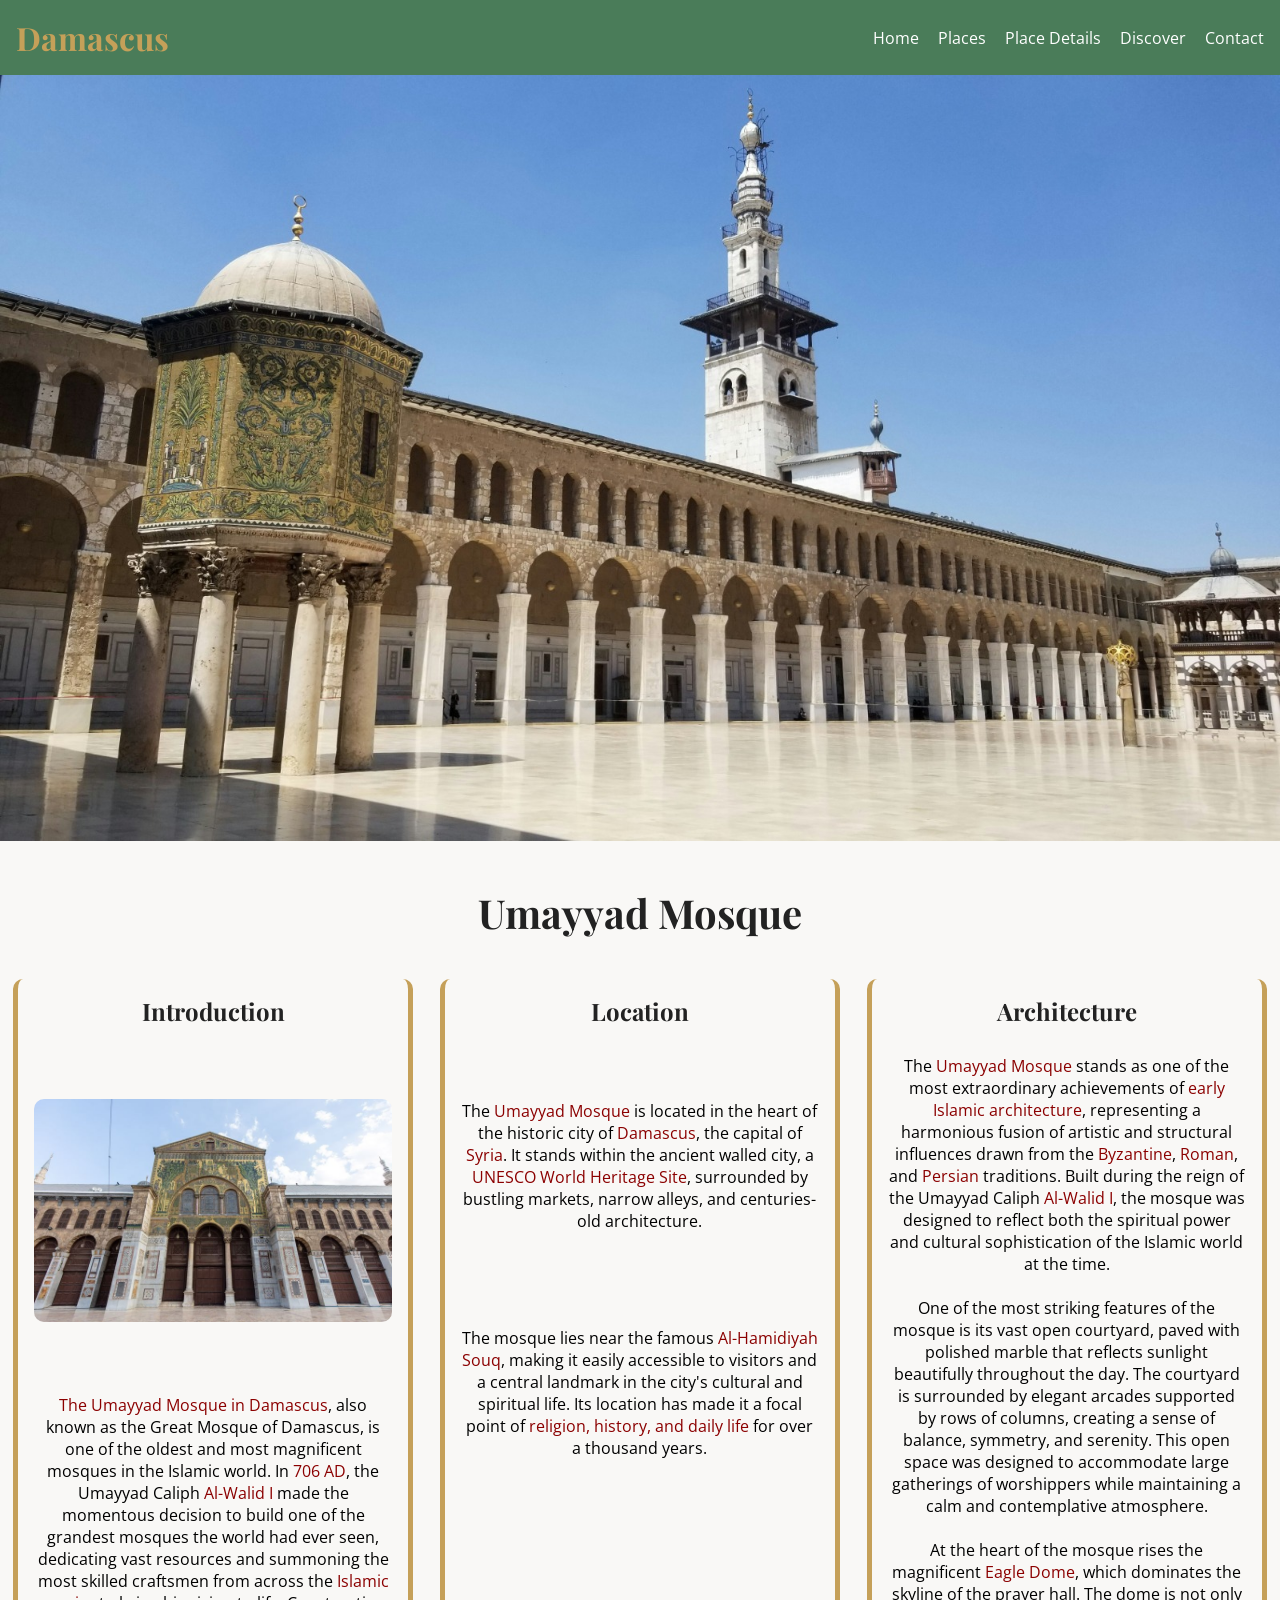
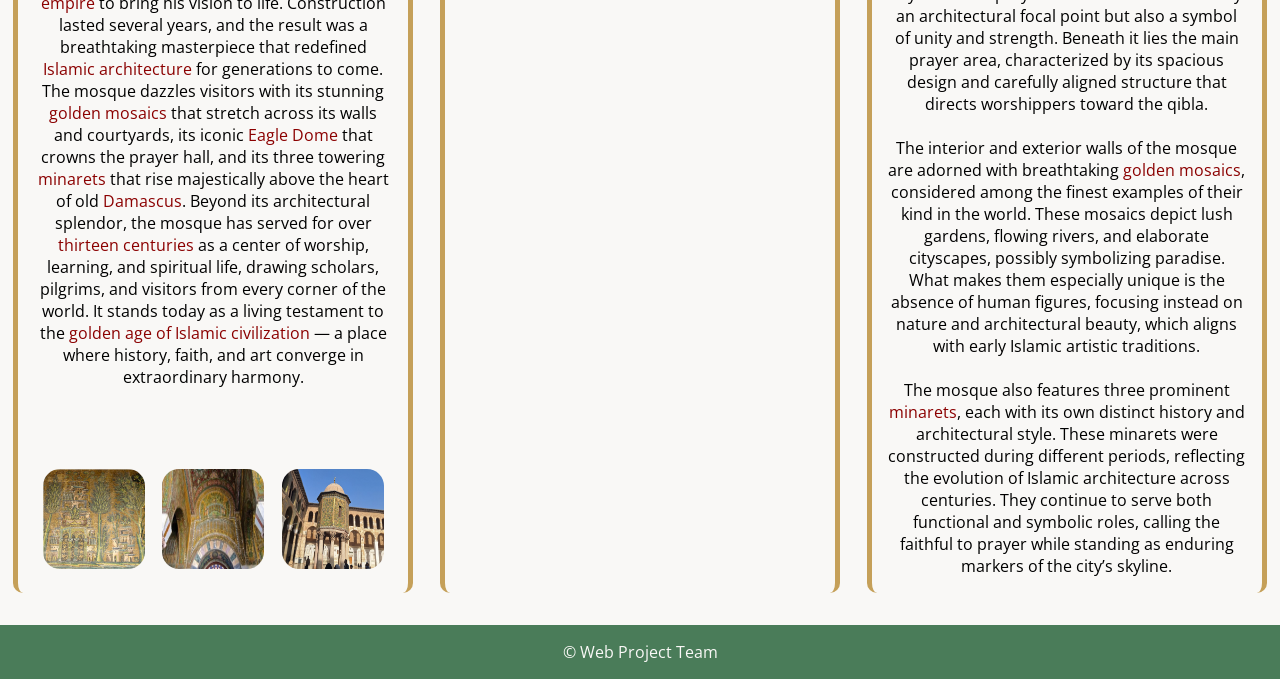
==== details.html @ 75261a39 "adding detalis" ====
<!DOCTYPE html>
<html lang="en">

<head>
    <meta charset="UTF-8">
    <meta name="viewport" content="width=device-width, initial-scale=1.0">
    <link rel="stylesheet" href="./style/details.css">
    <link rel="stylesheet" href="./style/header-footer.css">

    <title>Umayyad mosque</title>
</head>

<body>
   
    <header>
        <h1 id="logo">Damascus</h1>
        <nav>
            <a href="home.html">Home</a>
            <a href="places.html">Places</a>
            <a href="#">Place Details</a>
            <a href="discover.html">Discover</a>
            <a href="">Contact</a>
        </nav>
    </header>
    
    
    <main>
        <div class="big-img">
        <img src="./assets/umayyad p2.jpg" >
        <h1 class="main-name">Umayyad Mosque</h1>
    </div>
        
        <div class="cards">
            <div class="card">
                <h2>Introduction</h2><br>

                
                <img src="./assets/mosaics p1.jpg"><br>

                <p>
                    <span class="highlighted-text">The Umayyad Mosque in Damascus</span>, also known as the Great Mosque
                    of Damascus, is one of the oldest and most magnificent mosques in the Islamic world. In <span
                        class="highlighted-text">706 AD</span>, the Umayyad Caliph <span
                        class="highlighted-text">Al-Walid I</span> made the momentous decision to build one of the
                    grandest mosques the world had ever seen, dedicating vast resources and summoning the most skilled
                    craftsmen from across the <span class="highlighted-text">Islamic empire</span> to bring his vision
                    to life. Construction lasted several years, and the result was a breathtaking masterpiece that
                    redefined <span class="highlighted-text">Islamic architecture</span> for generations to come. The
                    mosque dazzles visitors with its stunning <span class="highlighted-text">golden mosaics</span> that
                    stretch across its walls and courtyards, its iconic <span class="highlighted-text">Eagle Dome</span>
                    that crowns the prayer hall, and its three towering <span class="highlighted-text">minarets</span>
                    that rise majestically above the heart of old <span class="highlighted-text">Damascus</span>. Beyond
                    its architectural splendor, the mosque has served for over <span class="highlighted-text">thirteen
                        centuries</span> as a center of worship, learning, and spiritual life, drawing scholars,
                    pilgrims, and visitors from every corner of the world. It stands today as a living testament to the
                    <span class="highlighted-text">golden age of Islamic civilization</span> — a place where history,
                    faith, and art converge in extraordinary harmony.
                </p><br>


                <div class="examples-images">
                    <img src="./assets/mosaics p2.jpg">
                    <img src="./assets/mosaics p3.jpg">
                    <img src="./assets/Eagle Dome.jpg">
                </div>
            </div>
            <div class="card">
    <h2>Location</h2><br>



    <p>
        The <span class="highlighted-text">Umayyad Mosque</span> is located in the heart of the historic city of 
        <span class="highlighted-text">Damascus</span>, the capital of <span class="highlighted-text">Syria</span>. 
        It stands within the ancient walled city, a <span class="highlighted-text">UNESCO World Heritage Site</span>, 
        surrounded by bustling markets, narrow alleys, and centuries-old architecture.
         </p><br><br><p>
        The mosque lies near the famous <span class="highlighted-text">Al-Hamidiyah Souq</span>, making it easily 
        accessible to visitors and a central landmark in the city's cultural and spiritual life. Its location has 
        made it a focal point of <span class="highlighted-text">religion, history, and daily life</span> for over a 
        thousand years.</p>
   
       <br> <div>
        <iframe class="map-container"
            src="https://www.google.com/maps?q=Umayyad+Mosque+Damascus&output=embed"
            allowfullscreen="" 
            loading="lazy">
        </iframe>
    </div>
</div>
<div class="card">
    <h2>Architecture</h2><br>

    <p>
        The <span class="highlighted-text">Umayyad Mosque</span> stands as one of the most extraordinary achievements 
        of <span class="highlighted-text">early Islamic architecture</span>, representing a harmonious fusion of 
        artistic and structural influences drawn from the <span class="highlighted-text">Byzantine</span>, 
        <span class="highlighted-text">Roman</span>, and <span class="highlighted-text">Persian</span> traditions. 
        Built during the reign of the Umayyad Caliph <span class="highlighted-text">Al-Walid I</span>, the mosque 
        was designed to reflect both the spiritual power and cultural sophistication of the Islamic world at the time.
        <br><br>
       
        One of the most striking features of the mosque is its vast open courtyard, paved with polished marble that 
        reflects sunlight beautifully throughout the day. The courtyard is surrounded by elegant arcades supported by 
        rows of columns, creating a sense of balance, symmetry, and serenity. This open space was designed to 
        accommodate large gatherings of worshippers while maintaining a calm and contemplative atmosphere.
        <br><br>
        At the heart of the mosque rises the magnificent <span class="highlighted-text">Eagle Dome</span>, which 
        dominates the skyline of the prayer hall. The dome is not only an architectural focal point but also a symbol 
        of unity and strength. Beneath it lies the main prayer area, characterized by its spacious design and 
        carefully aligned structure that directs worshippers toward the qibla.
        <br><br>
        The interior and exterior walls of the mosque are adorned with breathtaking 
        <span class="highlighted-text">golden mosaics</span>, considered among the finest examples of their kind in 
        the world. These mosaics depict lush gardens, flowing rivers, and elaborate cityscapes, possibly symbolizing 
        paradise. What makes them especially unique is the absence of human figures, focusing instead on nature and 
        architectural beauty, which aligns with early Islamic artistic traditions.
        <br><br>
        The mosque also features three prominent <span class="highlighted-text">minarets</span>, each with its own 
        distinct history and architectural style. These minarets were constructed during different periods, reflecting 
        the evolution of Islamic architecture across centuries. They continue to serve both functional and symbolic 
        roles, calling the faithful to prayer while standing as enduring markers of the city’s skyline.


    </p>
</div>
        </div>

    </main>
    <footer>
        &copy; Web Project Team
    </footer>
    
</body>

</html>
---- style/details.css ----
.big-img {
    width: 100%;
    height: auto;
    
}
.big-img img {
    width: 100%;
    height: auto;
}
.main-name {
    text-align: center;
    margin: 1em;
    font-size: 2.5em;
    }
.cards {
    display: flex;
    justify-content: space-around;
    align-items: stretch;
    margin: 2rem 0;
    flex-wrap: wrap;
}
.card {
    min-width: 400px;
    font-size: 1em;
    display: flex;
    justify-content: space-between;
    flex-direction: column;
    gap: 3px;
    width: 30%;
    border-left: 5px solid #C5A059;
    border-right: 5px solid #C5A059;
    border-radius: 10px;
    padding: 1rem;
    text-align: center;
}
.card img {
    width: 100%;
    height: auto;
    border-radius: 10px;
}
.examples-images {
    display: flex;
    flex-direction: row;
    justify-content: space-around;
    width: 100%; 
    height: auto;
    margin: 0;
}

.examples-images img {
    width: 33%;
    padding: 0.5rem;
    height: auto;
    border-radius: 25px;
    
}
.examples-images img:hover {
    transform: scale(1.05);
    transition: 0.3s;
}
.highlighted-text {
    color: #8B0000;
}
@media (max-width: 800px) {
    .card {
        width: 100%;
        margin: 20px;
        border: 5px solid #C5A059;
    }
    .examples-images {
        flex-direction: column;
        align-items: center;
        
    }

    .examples-images img {
    width: 100%;
    height: auto;
    border-radius: 10px;
    margin-bottom: 10px; 
    border-radius: 30px;
    }
}
.map-container {
    width: 100%;
    border-width: 0px;
    overflow: hidden;
    border-radius: 30px;
    width: 100%;
    height: 40em;  
}
---- style/header-footer.css ----
@import url('https://fonts.googleapis.com/css2?family=Open+Sans:ital,wght@0,300..800;1,300..800&family=Playfair+Display:ital,wght@0,400..900;1,400..900&display=swap');

/* 
Limestone White: #F9F8F6
Basalt Black: #222222
Umayyad Gold: #C5A059
Jasmine Green: #4A7C59
Deep Crimson: #8B0000
*/

* {
    margin: 0 0;
    padding: 0 0;
    box-sizing: border-box;
}

body {
    min-height: 100vh;
    font-family: "Open Sans", sans-serif;
    background-color: #F9F8F6;
    display: flex;
    flex-direction: column;
    justify-content: space-between;
}

h1, h2, h3, h4 {
    font-family: "Playfair Display", serif;
    color: #222222;
}

header h1 {
    color: #C5A059;
}

header nav a {
    color: white;
    text-decoration: none;
    margin-left: 15px;
    transition: 0.3s;
}

header nav a:hover {
    border-bottom: 3px #C5A059 solid;
    color: #F9F8F6;
}

#branch1 {
    position: fixed;
    top: -3rem;
    left: -1rem;
    transform: scale(0.6) rotate(-120deg) ;
}

#branch2 {
    position: fixed;
    right: -2rem;
    bottom: -8rem;
    transform: scale(0.6) rotate(120deg) ;
}

header {
    background-color: #4A7C59;
    display: flex;
    justify-content: space-between;
    align-items: center;
    padding: 1rem;
    position: sticky;
    top: 0;
    z-index: 1000;
}

footer {
    width: 100%;
    text-align: center;
    color: #F9F8F6;
    background-color: #4A7C59;
    padding: 1rem;
}

@media (max-width: 600px) {
    header {
        flex-direction: column;
        gap: 1rem;
        position: static;
    }

    header nav {
        width: 100%;
        display: flex;
        flex-direction: column;
        gap: 1rem;
    }
    header nav a {
        width: fit-content;
    }
}
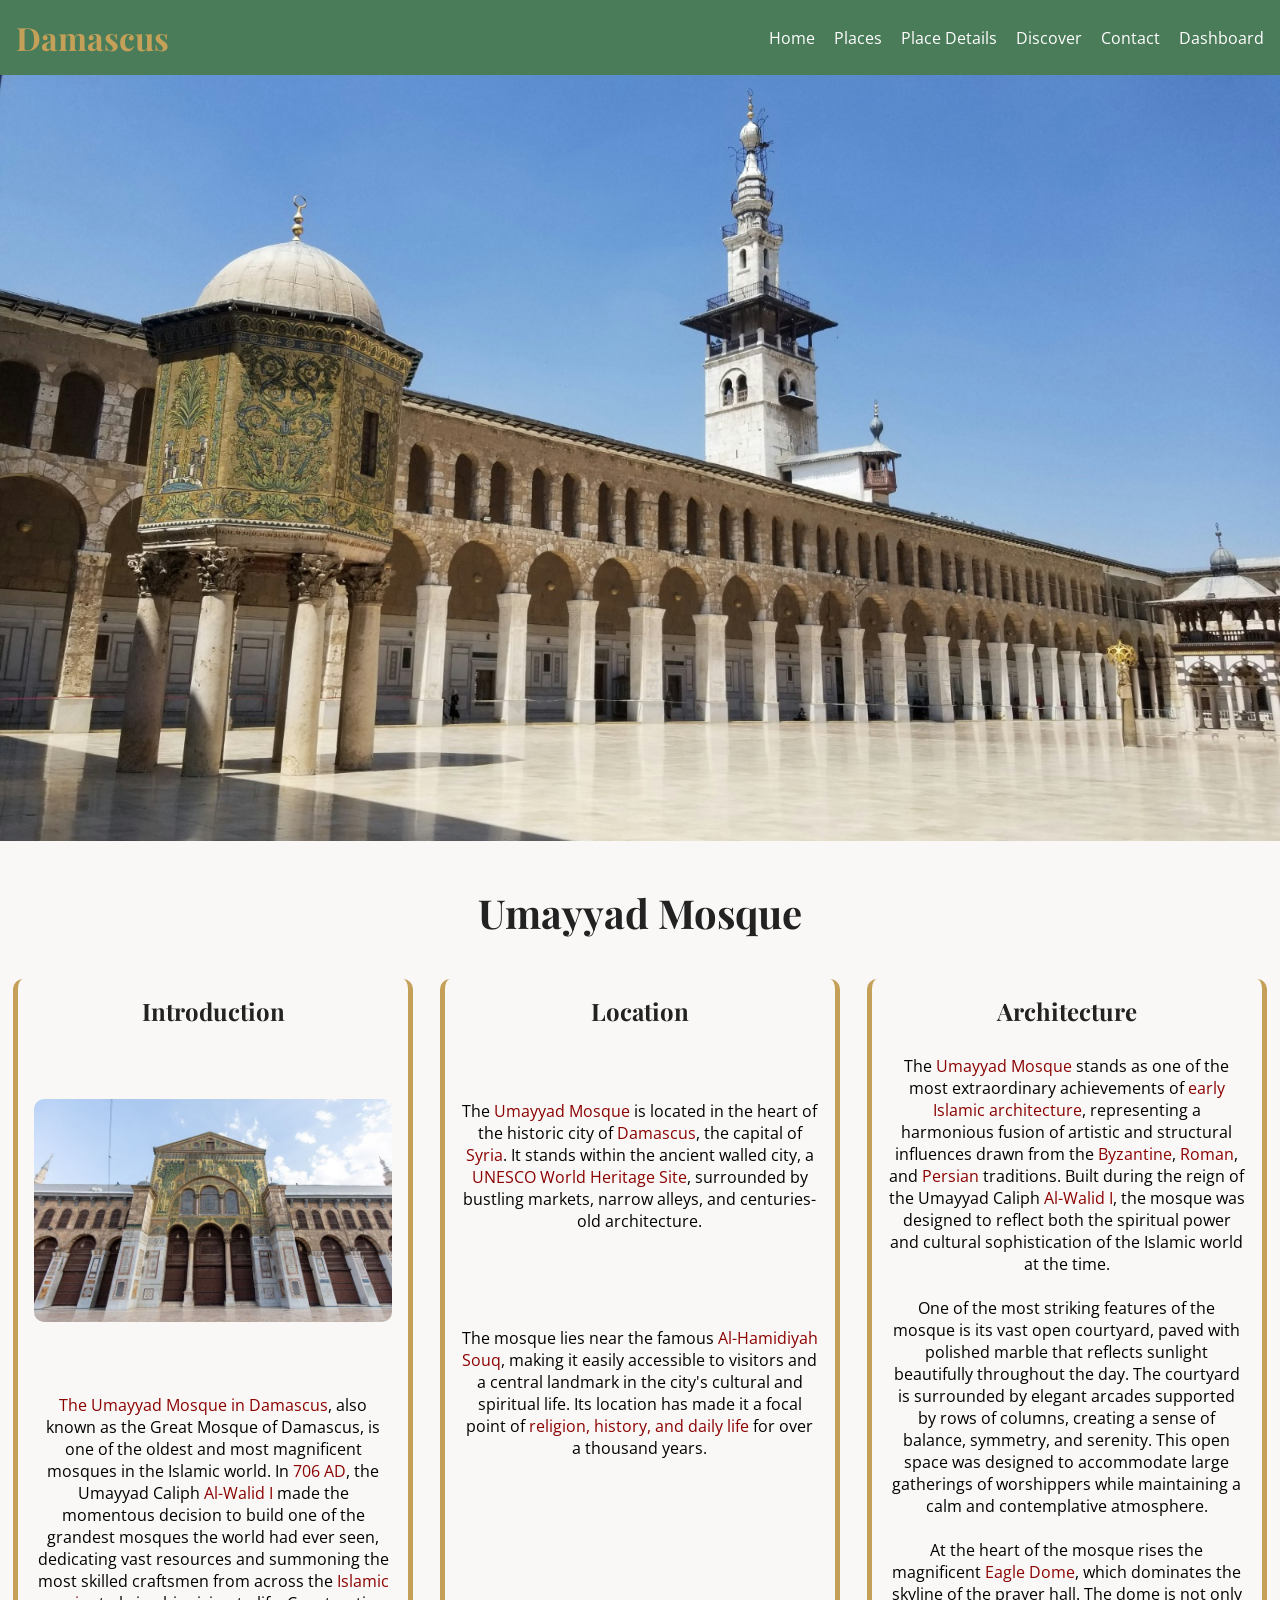
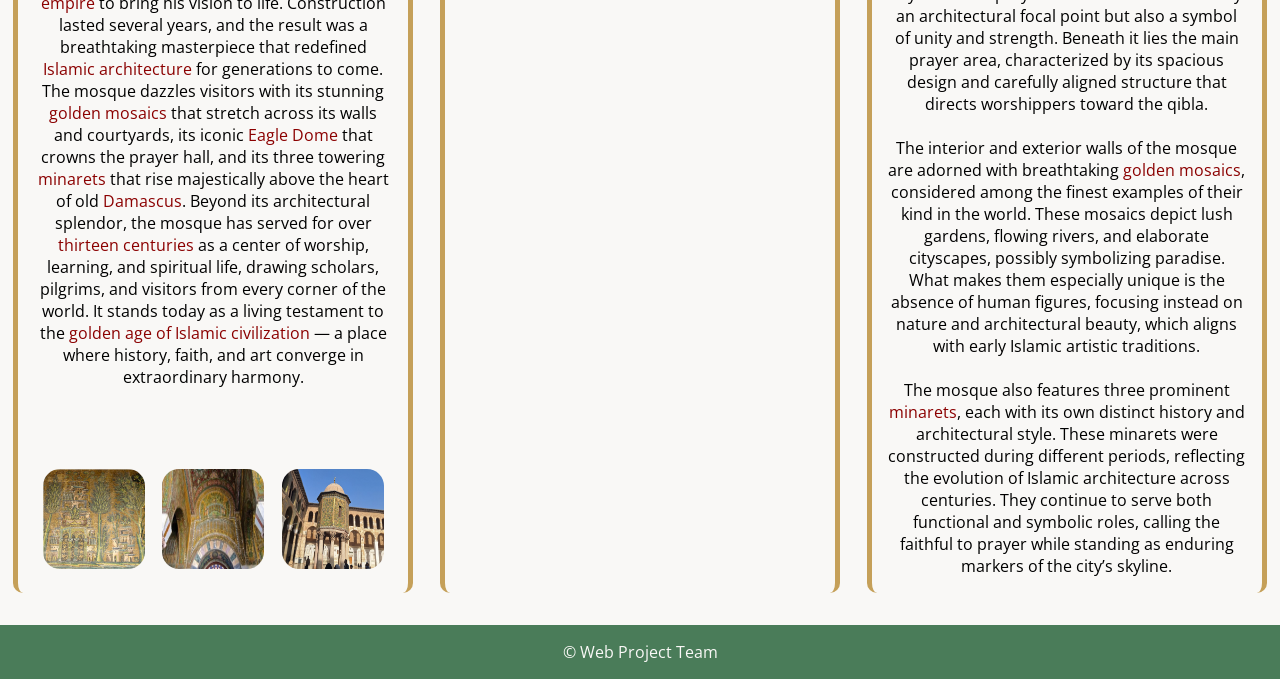
==== commit e219ed49: "adding php" ====
--- a/details.html
+++ b/details.html
@@ -16,10 +16,11 @@
         <h1 id="logo">Damascus</h1>
         <nav>
             <a href="home.html">Home</a>
-            <a href="places.html">Places</a>
+            <a href="places.php">Places</a>
             <a href="#">Place Details</a>
             <a href="discover.html">Discover</a>
-            <a href="">Contact</a>
+            <a href="contact.html">Contact</a>
+            <a href="./php/dashboard.php">Dashboard</a>
         </nav>
     </header>
     
